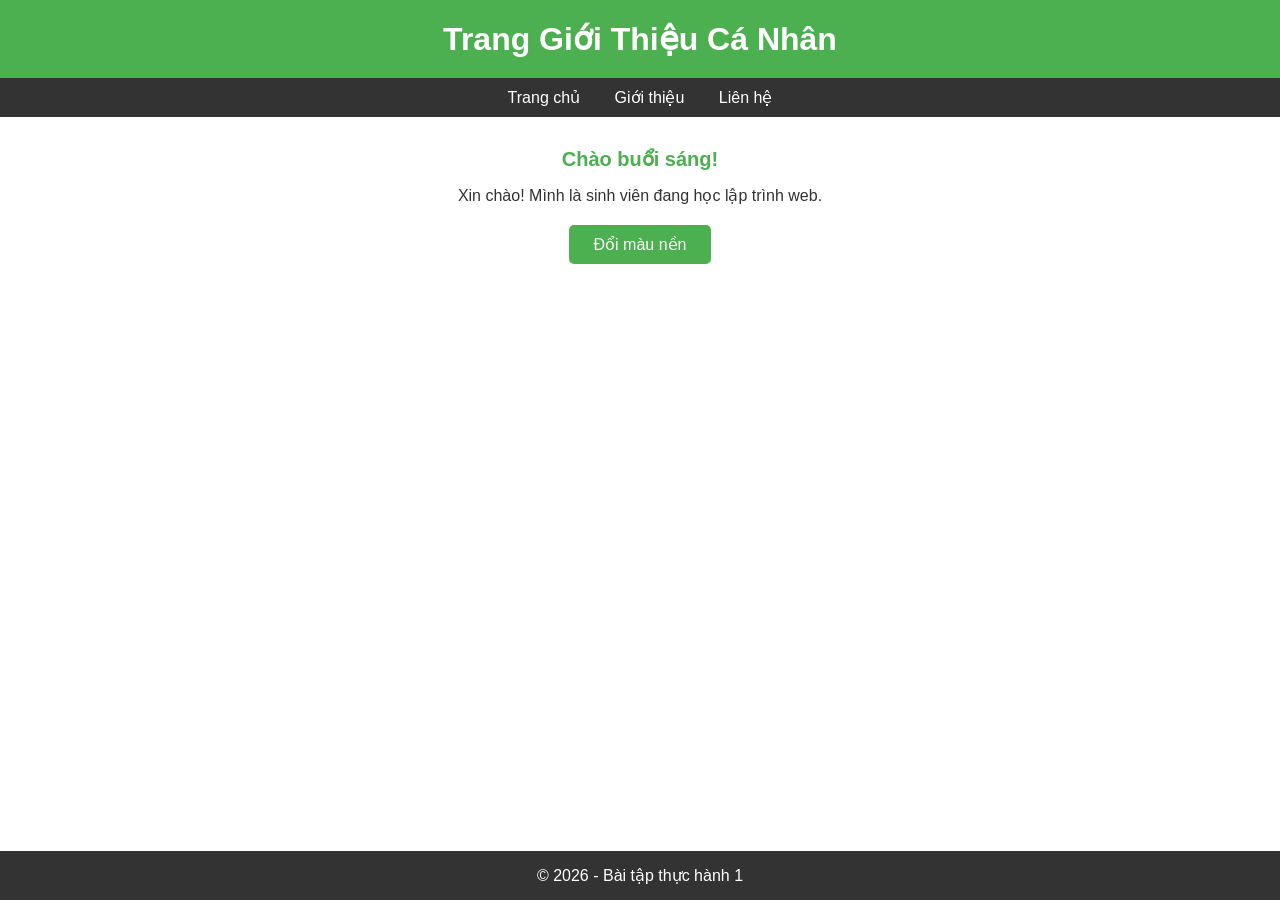
==== index.html @ 570a5574 "Add files via upload" ====
<!DOCTYPE html>
<html lang="vi">
<head>
    <meta charset="UTF-8">
    <meta name="viewport" content="width=device-width, initial-scale=1.0">
    <title>Trang Giới Thiệu</title>
    <link rel="stylesheet" href="style.css">
</head>
<body>
    <header>
        <h1>Trang Giới Thiệu Cá Nhân</h1>
    </header>

    <nav>
        <a href="#">Trang chủ</a>
        <a href="#">Giới thiệu</a>
        <a href="#">Liên hệ</a>
    </nav>

    <main>
        <p id="greeting"></p>
        <p>Xin chào! Mình là sinh viên đang học lập trình web.</p>
        <button id="toggle-btn">Đổi màu nền</button>
    </main>

    <footer>
        <p>&copy; 2026 - Bài tập thực hành 1</p>
    </footer>

    <script src="script.js"></script>
</body>
</html>
---- style.css ----
* {
    margin: 0;
    padding: 0;
    box-sizing: border-box;
}

body {
    font-family: Arial, sans-serif;
    background-color: #ffffff;
    color: #333;
}

header {
    background-color: #4CAF50;
    color: white;
    text-align: center;
    padding: 20px;
}

nav {
    background-color: #333;
    text-align: center;
    padding: 10px;
}

nav a {
    color: white;
    text-decoration: none;
    margin: 0 15px;
}

nav a:hover {
    text-decoration: underline;
}

main {
    padding: 30px;
    text-align: center;
}

#greeting {
    font-size: 20px;
    color: #4CAF50;
    margin-bottom: 15px;
    font-weight: bold;
}

#toggle-btn {
    margin-top: 20px;
    padding: 10px 25px;
    font-size: 16px;
    background-color: #4CAF50;
    color: white;
    border: none;
    border-radius: 5px;
    cursor: pointer;
}

#toggle-btn:hover {
    background-color: #388E3C;
}

/* Dark mode */
.dark-mode {
    background-color: #222;
    color: #eee;
}

footer {
    background-color: #333;
    color: white;
    text-align: center;
    padding: 15px;
    position: fixed;
    bottom: 0;
    width: 100%;
}
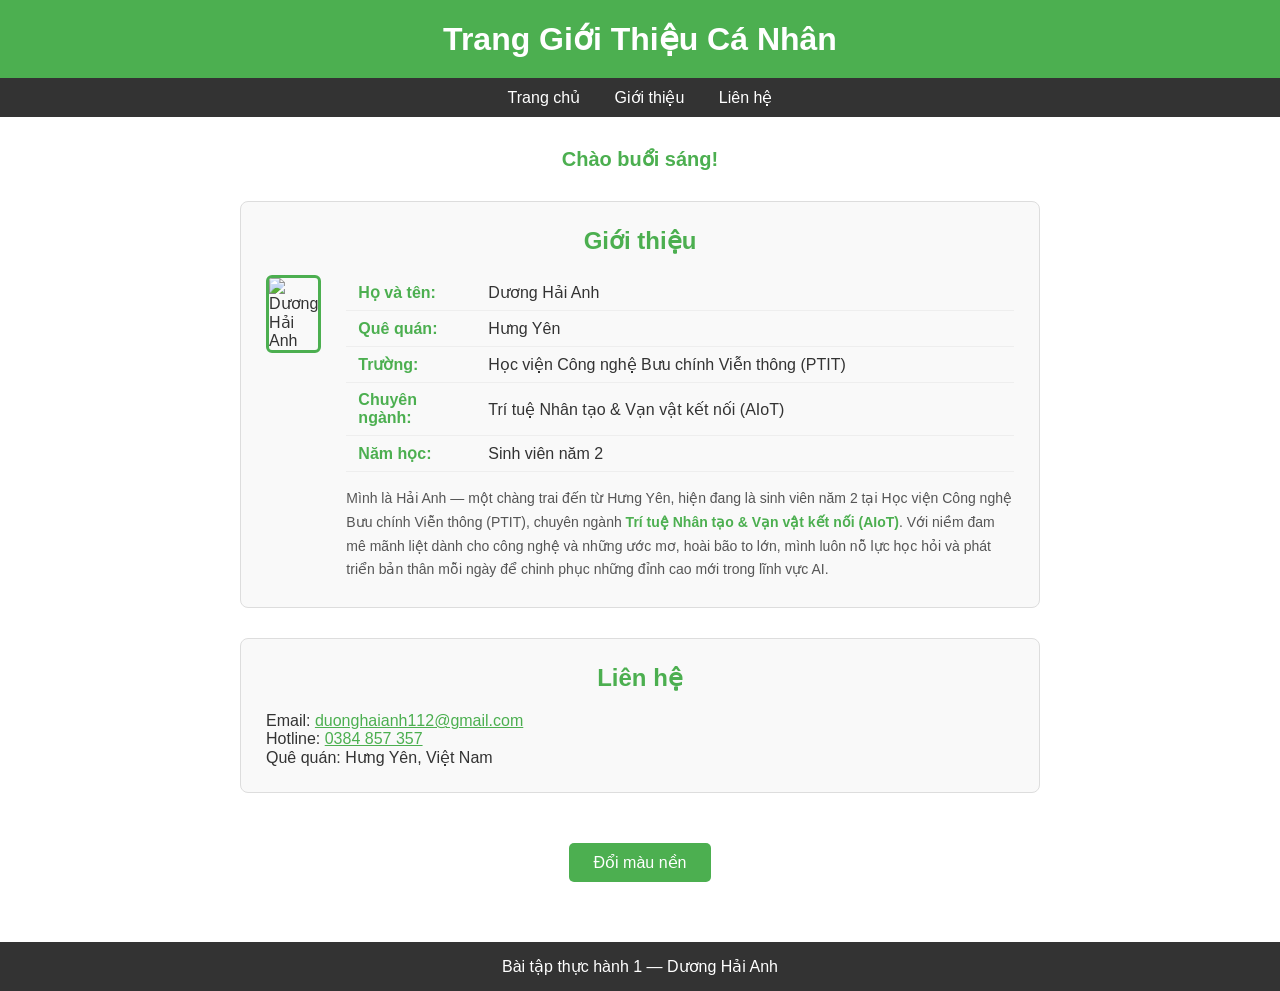
==== commit ffab60a8: "Add files via upload" ====
--- a/index.html
+++ b/index.html
@@ -3,7 +3,7 @@
 <head>
     <meta charset="UTF-8">
     <meta name="viewport" content="width=device-width, initial-scale=1.0">
-    <title>Trang Giới Thiệu</title>
+    <title>Trang Giới Thiệu - Dương Hải Anh</title>
     <link rel="stylesheet" href="style.css">
 </head>
 <body>
@@ -13,18 +13,68 @@
 
     <nav>
         <a href="#">Trang chủ</a>
-        <a href="#">Giới thiệu</a>
-        <a href="#">Liên hệ</a>
+        <a href="#about">Giới thiệu</a>
+        <a href="#contact">Liên hệ</a>
     </nav>
 
     <main>
         <p id="greeting"></p>
-        <p>Xin chào! Mình là sinh viên đang học lập trình web.</p>
+
+        <!-- Giới thiệu -->
+        <section id="about" class="about-section">
+            <h2>Giới thiệu</h2>
+            <div class="about-content">
+                <div class="about-image">
+                    <img src="images/avatar.jpg" alt="Dương Hải Anh">
+                </div>
+                <div class="about-info">
+                    <table>
+                        <tr>
+                            <th>Họ và tên:</th>
+                            <td>Dương Hải Anh</td>
+                        </tr>
+                        <tr>
+                            <th>Quê quán:</th>
+                            <td>Hưng Yên</td>
+                        </tr>
+                        <tr>
+                            <th>Trường:</th>
+                            <td>Học viện Công nghệ Bưu chính Viễn thông (PTIT)</td>
+                        </tr>
+                        <tr>
+                            <th>Chuyên ngành:</th>
+                            <td>Trí tuệ Nhân tạo & Vạn vật kết nối (AIoT)</td>
+                        </tr>
+                        <tr>
+                            <th>Năm học:</th>
+                            <td>Sinh viên năm 2</td>
+                        </tr>
+                    </table>
+                    <p class="bio">
+                        Mình là Hải Anh — một chàng trai đến từ Hưng Yên, hiện đang là sinh viên năm 2 
+                        tại Học viện Công nghệ Bưu chính Viễn thông (PTIT), chuyên ngành 
+                        <strong>Trí tuệ Nhân tạo & Vạn vật kết nối (AIoT)</strong>. 
+                        Với niềm đam mê mãnh liệt dành cho công nghệ và những ước mơ, hoài bão to lớn, 
+                        mình luôn nỗ lực học hỏi và phát triển bản thân mỗi ngày để chinh phục 
+                        những đỉnh cao mới trong lĩnh vực AI.
+                    </p>
+                </div>
+            </div>
+        </section>
+
+        <!-- Liên hệ -->
+        <section id="contact" class="contact-section">
+            <h2>Liên hệ</h2>
+            <p>Email: <a href="mailto:duonghaianh112@gmail.com">duonghaianh112@gmail.com</a></p>
+            <p>Hotline: <a href="tel:0384857357">0384 857 357</a></p>
+            <p>Quê quán: Hưng Yên, Việt Nam</p>
+        </section>
+
         <button id="toggle-btn">Đổi màu nền</button>
     </main>
 
     <footer>
-        <p>&copy; 2026 - Bài tập thực hành 1</p>
+        <p>Bài tập thực hành 1 — Dương Hải Anh</p>
     </footer>
 
     <script src="script.js"></script>
--- a/style.css
+++ b/style.css
@@ -45,6 +45,65 @@
     font-weight: bold;
 }
 
+.about-section, .contact-section {
+    text-align: left;
+    margin: 30px auto;
+    max-width: 800px;
+    border: 1px solid #ddd;
+    border-radius: 8px;
+    padding: 25px;
+    background-color: #f9f9f9;
+}
+
+.about-section h2, .contact-section h2 {
+    text-align: center;
+    color: #4CAF50;
+    margin-bottom: 20px;
+}
+
+.about-content {
+    display: flex;
+    gap: 25px;
+}
+
+.about-image img {
+    width: 180px;
+    height: 230px;
+    object-fit: cover;
+    object-position: center top;
+    border-radius: 6px;
+    border: 3px solid #4CAF50;
+}
+
+.about-info table {
+    width: 100%;
+    border-collapse: collapse;
+    margin-bottom: 15px;
+}
+
+.about-info table th, .about-info table td {
+    padding: 8px 12px;
+    text-align: left;
+    border-bottom: 1px solid #eee;
+}
+
+.about-info table th {
+    color: #4CAF50;
+    width: 130px;
+}
+
+.bio {
+    font-size: 14px;
+    line-height: 1.7;
+    color: #555;
+}
+
+.bio strong { color: #4CAF50; }
+
+.contact-section a {
+    color: #4CAF50;
+}
+
 #toggle-btn {
     margin-top: 20px;
     padding: 10px 25px;
@@ -60,10 +119,25 @@
     background-color: #388E3C;
 }
 
-/* Dark mode */
 .dark-mode {
     background-color: #222;
     color: #eee;
+}
+
+.dark-mode .about-section,
+.dark-mode .contact-section {
+    background-color: #333;
+    border-color: #555;
+}
+
+.dark-mode .about-info table td,
+.dark-mode .bio,
+.dark-mode .contact-section p {
+    color: #ddd;
+}
+
+.dark-mode .contact-section a {
+    color: #66BB6A;
 }
 
 footer {
@@ -71,7 +145,5 @@
     color: white;
     text-align: center;
     padding: 15px;
-    position: fixed;
-    bottom: 0;
-    width: 100%;
-}
+    margin-top: 30px;
+}
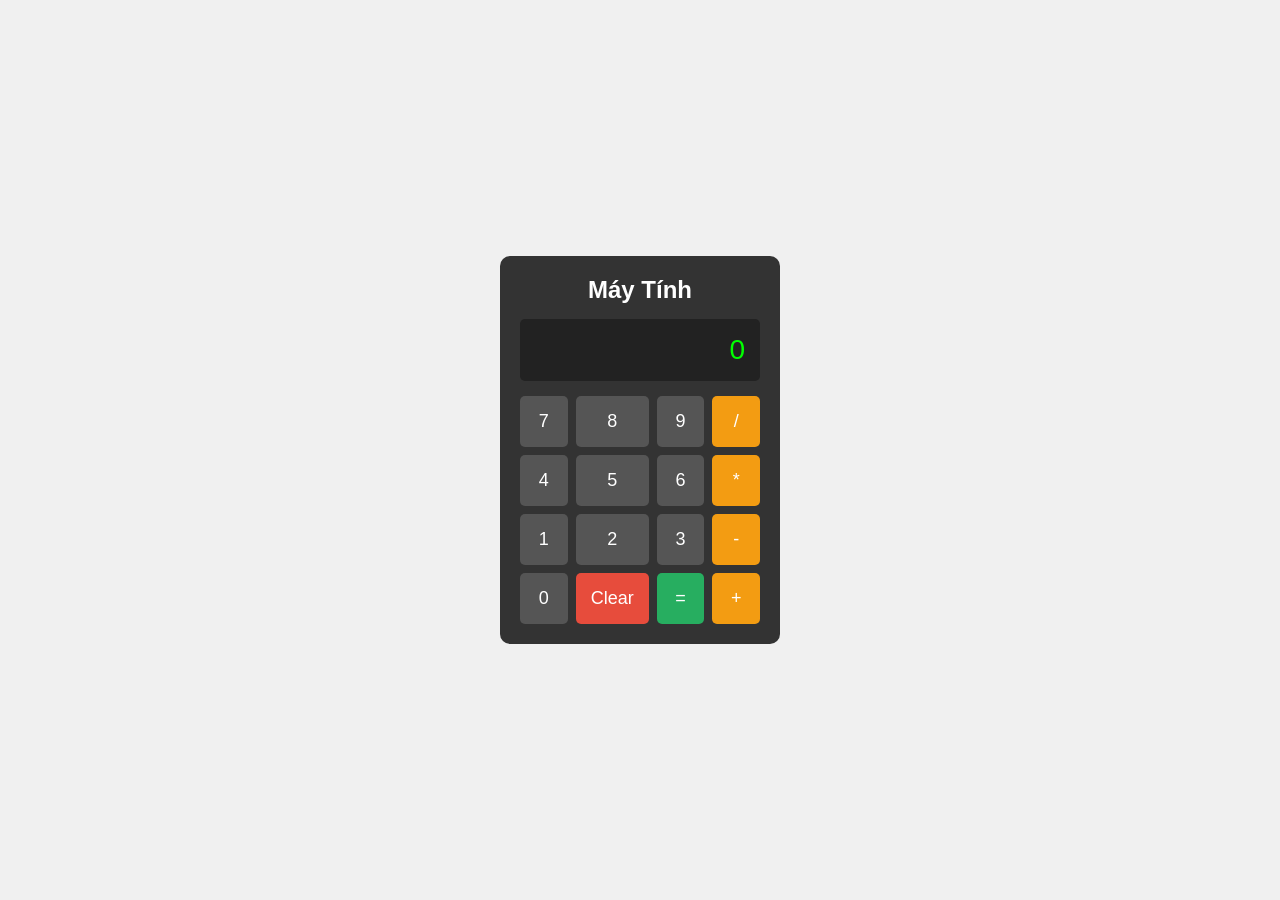
==== commit 34a5366a: "Add files via upload" ====
--- a/index.html
+++ b/index.html
@@ -3,79 +3,35 @@
 <head>
     <meta charset="UTF-8">
     <meta name="viewport" content="width=device-width, initial-scale=1.0">
-    <title>Trang Giới Thiệu - Dương Hải Anh</title>
+    <title>Máy Tính Đơn Giản</title>
     <link rel="stylesheet" href="style.css">
 </head>
 <body>
-    <header>
-        <h1>Trang Giới Thiệu Cá Nhân</h1>
-    </header>
+    <div id="calculator">
+        <h2>Máy Tính</h2>
+        <div id="display">0</div>
+        <div id="buttons">
+            <button class="btn">7</button>
+            <button class="btn">8</button>
+            <button class="btn">9</button>
+            <button class="btn operator">/</button>
 
-    <nav>
-        <a href="#">Trang chủ</a>
-        <a href="#about">Giới thiệu</a>
-        <a href="#contact">Liên hệ</a>
-    </nav>
+            <button class="btn">4</button>
+            <button class="btn">5</button>
+            <button class="btn">6</button>
+            <button class="btn operator">*</button>
 
-    <main>
-        <p id="greeting"></p>
+            <button class="btn">1</button>
+            <button class="btn">2</button>
+            <button class="btn">3</button>
+            <button class="btn operator">-</button>
 
-        <!-- Giới thiệu -->
-        <section id="about" class="about-section">
-            <h2>Giới thiệu</h2>
-            <div class="about-content">
-                <div class="about-image">
-                    <img src="images/avatar.jpg" alt="Dương Hải Anh">
-                </div>
-                <div class="about-info">
-                    <table>
-                        <tr>
-                            <th>Họ và tên:</th>
-                            <td>Dương Hải Anh</td>
-                        </tr>
-                        <tr>
-                            <th>Quê quán:</th>
-                            <td>Hưng Yên</td>
-                        </tr>
-                        <tr>
-                            <th>Trường:</th>
-                            <td>Học viện Công nghệ Bưu chính Viễn thông (PTIT)</td>
-                        </tr>
-                        <tr>
-                            <th>Chuyên ngành:</th>
-                            <td>Trí tuệ Nhân tạo & Vạn vật kết nối (AIoT)</td>
-                        </tr>
-                        <tr>
-                            <th>Năm học:</th>
-                            <td>Sinh viên năm 2</td>
-                        </tr>
-                    </table>
-                    <p class="bio">
-                        Mình là Hải Anh — một chàng trai đến từ Hưng Yên, hiện đang là sinh viên năm 2 
-                        tại Học viện Công nghệ Bưu chính Viễn thông (PTIT), chuyên ngành 
-                        <strong>Trí tuệ Nhân tạo & Vạn vật kết nối (AIoT)</strong>. 
-                        Với niềm đam mê mãnh liệt dành cho công nghệ và những ước mơ, hoài bão to lớn, 
-                        mình luôn nỗ lực học hỏi và phát triển bản thân mỗi ngày để chinh phục 
-                        những đỉnh cao mới trong lĩnh vực AI.
-                    </p>
-                </div>
-            </div>
-        </section>
-
-        <!-- Liên hệ -->
-        <section id="contact" class="contact-section">
-            <h2>Liên hệ</h2>
-            <p>Email: <a href="mailto:duonghaianh112@gmail.com">duonghaianh112@gmail.com</a></p>
-            <p>Hotline: <a href="tel:0384857357">0384 857 357</a></p>
-            <p>Quê quán: Hưng Yên, Việt Nam</p>
-        </section>
-
-        <button id="toggle-btn">Đổi màu nền</button>
-    </main>
-
-    <footer>
-        <p>Bài tập thực hành 1 — Dương Hải Anh</p>
-    </footer>
+            <button class="btn">0</button>
+            <button class="btn" id="clear-btn">Clear</button>
+            <button class="btn" id="equal-btn">=</button>
+            <button class="btn operator">+</button>
+        </div>
+    </div>
 
     <script src="script.js"></script>
 </body>
--- a/style.css
+++ b/style.css
@@ -6,144 +6,79 @@
 
 body {
     font-family: Arial, sans-serif;
-    background-color: #ffffff;
-    color: #333;
+    background-color: #f0f0f0;
+    display: flex;
+    justify-content: center;
+    align-items: center;
+    height: 100vh;
 }
 
-header {
-    background-color: #4CAF50;
+#calculator {
+    background-color: #333;
+    padding: 20px;
+    border-radius: 10px;
+    width: 280px;
+}
+
+#calculator h2 {
     color: white;
     text-align: center;
-    padding: 20px;
-}
-
-nav {
-    background-color: #333;
-    text-align: center;
-    padding: 10px;
-}
-
-nav a {
-    color: white;
-    text-decoration: none;
-    margin: 0 15px;
-}
-
-nav a:hover {
-    text-decoration: underline;
-}
-
-main {
-    padding: 30px;
-    text-align: center;
-}
-
-#greeting {
-    font-size: 20px;
-    color: #4CAF50;
-    margin-bottom: 15px;
-    font-weight: bold;
-}
-
-.about-section, .contact-section {
-    text-align: left;
-    margin: 30px auto;
-    max-width: 800px;
-    border: 1px solid #ddd;
-    border-radius: 8px;
-    padding: 25px;
-    background-color: #f9f9f9;
-}
-
-.about-section h2, .contact-section h2 {
-    text-align: center;
-    color: #4CAF50;
-    margin-bottom: 20px;
-}
-
-.about-content {
-    display: flex;
-    gap: 25px;
-}
-
-.about-image img {
-    width: 180px;
-    height: 230px;
-    object-fit: cover;
-    object-position: center top;
-    border-radius: 6px;
-    border: 3px solid #4CAF50;
-}
-
-.about-info table {
-    width: 100%;
-    border-collapse: collapse;
     margin-bottom: 15px;
 }
 
-.about-info table th, .about-info table td {
-    padding: 8px 12px;
-    text-align: left;
-    border-bottom: 1px solid #eee;
+#display {
+    background-color: #222;
+    color: #0f0;
+    font-size: 28px;
+    text-align: right;
+    padding: 15px;
+    border-radius: 5px;
+    margin-bottom: 15px;
+    min-height: 55px;
+    word-break: break-all;
 }
 
-.about-info table th {
-    color: #4CAF50;
-    width: 130px;
+#buttons {
+    display: grid;
+    grid-template-columns: repeat(4, 1fr);
+    gap: 8px;
 }
 
-.bio {
-    font-size: 14px;
-    line-height: 1.7;
-    color: #555;
-}
-
-.bio strong { color: #4CAF50; }
-
-.contact-section a {
-    color: #4CAF50;
-}
-
-#toggle-btn {
-    margin-top: 20px;
-    padding: 10px 25px;
-    font-size: 16px;
-    background-color: #4CAF50;
-    color: white;
+.btn {
+    padding: 15px;
+    font-size: 18px;
     border: none;
     border-radius: 5px;
     cursor: pointer;
+    background-color: #555;
+    color: white;
 }
 
-#toggle-btn:hover {
-    background-color: #388E3C;
+.btn:hover {
+    background-color: #777;
 }
 
-.dark-mode {
-    background-color: #222;
-    color: #eee;
+.operator {
+    background-color: #f39c12;
+    color: white;
 }
 
-.dark-mode .about-section,
-.dark-mode .contact-section {
-    background-color: #333;
-    border-color: #555;
+.operator:hover {
+    background-color: #e67e22;
 }
 
-.dark-mode .about-info table td,
-.dark-mode .bio,
-.dark-mode .contact-section p {
-    color: #ddd;
+#equal-btn {
+    background-color: #27ae60;
 }
 
-.dark-mode .contact-section a {
-    color: #66BB6A;
+#equal-btn:hover {
+    background-color: #2ecc71;
 }
 
-footer {
-    background-color: #333;
-    color: white;
-    text-align: center;
-    padding: 15px;
-    margin-top: 30px;
-}+#clear-btn {
+    background-color: #e74c3c;
+}
+
+#clear-btn:hover {
+    background-color: #c0392b;
+}
